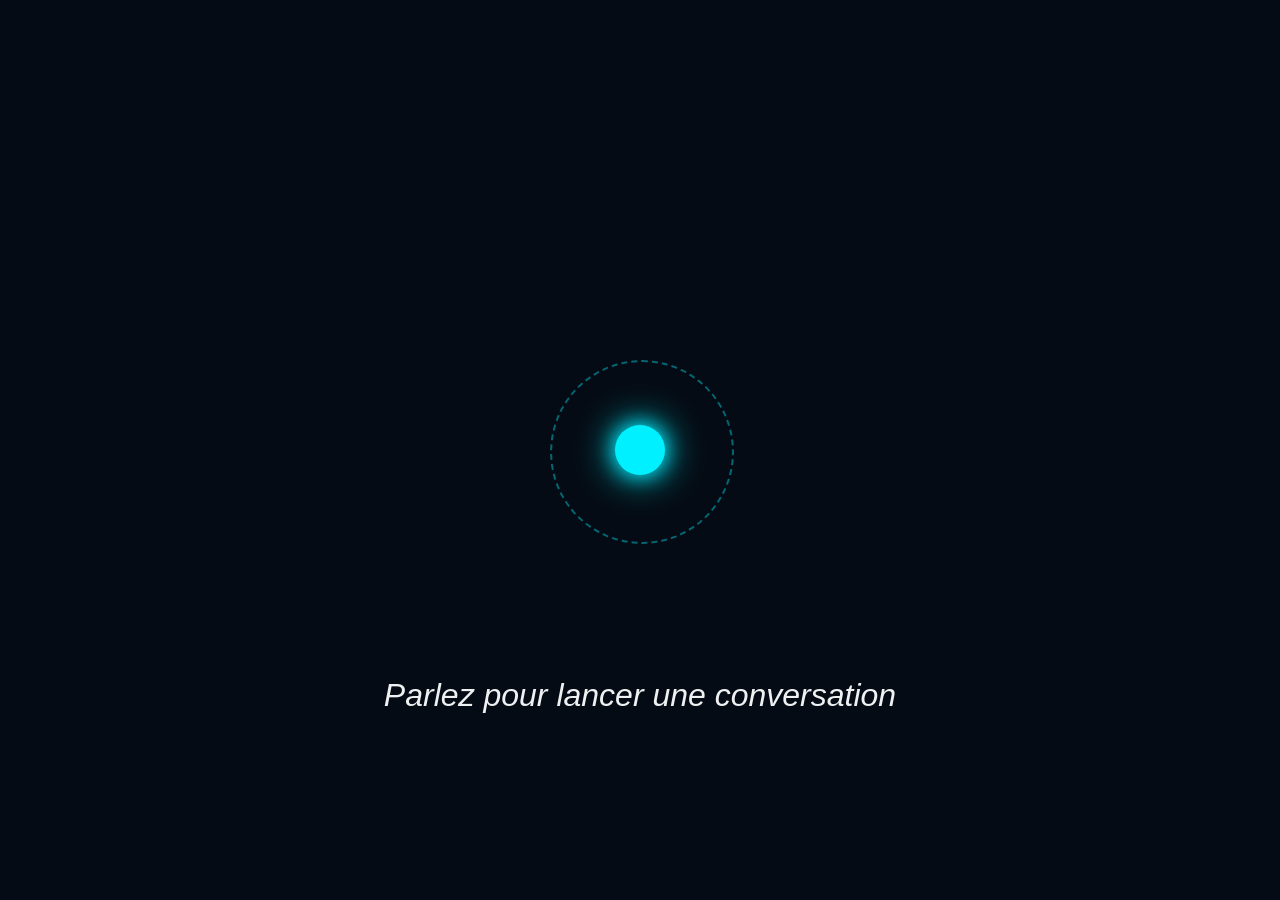
==== Frontend/index.html @ b407551c "first page" ====
<!DOCTYPE html>
<html lang="fr">
    <head>
        <metavers charset="UTF-8">
        <meta name="viewport" content="width=device-width, initial-scale=1.0">
        <title>AI Agentic Domotic</title>
        <link rel="stylesheet" href="style.css">
    </head>
    <body>
        <!-- Animation Jarvis like-->
        <div class="jarvis-animation">
            <div class="ring"></div>
            <div class="core"></div>
        </div>

        <div class="chat-container">
            <div id="status-text" class="prompt"> Parlez pour lancer une conversation </div>
        </div>
    </body>
</html>
---- Frontend/style.css ----
body {
    margin: 0;
    padding: 0;
    background-color: #050b14;
    color: #ffffff;
    font-family: 'Segoe UI', Tahoma, Geneva, Verdana, sans-serif;
    width: 100vw;
    height: 100vh;
    display: flex;
    flex-direction: column;
    justify-content: center;
    align-items: center;
    overflow: hidden;
}

.reactor-container {
    position: relative;
    width: 250px;
    height: 250px;
}

.core {
    position: absolute;
    top: 50%;
    left: 50%;
    width: 50px;
    height: 50px;
    background-color: #00f0ff;
    border-radius: 50%;
    box-shadow: 0 0 20px #00f0ff, 0 0 40px #00f0ff;
    transform: translate(-50%, -50%) scale(1);
    animation: pulse 2s infinite ease-in-out;
    z-index: 2;
}

/* L'anneau en pointillé */
.ring {
    position: absolute;
    top: 50%;
    left: 50%;
    width: 180px;
    height: 180px;
    margin-top: -90px;
    margin-left: -90px;
    border: 2px dashed rgba(0, 240, 255, 0.4);
    border-radius: 50%;
    animation: spin 10s linear infinite;
    z-index: 1;
    box-sizing: content-box;
}

.chat-container {
    margin-top: 500px; 
    width: 100%;
    text-align: center;
}

.prompt {
    font-size: 2em;
    color: #eef0f2;
    font-style: italic;
    margin-bottom: 10px;
}

/* Animations */
@keyframes pulse {
    0% { transform: translate(-50%, -50%) scale(0.9); box-shadow: 0 0 15px #00f0ff; }
    50% { transform: translate(-50%, -50%) scale(1.1); box-shadow: 0 0 30px #00f0ff, 0 0 50px #00f0ff; }
    100% { transform: translate(-50%, -50%) scale(0.9); box-shadow: 0 0 15px #00f0ff; }
}

@keyframes spin {
    0% { transform: rotate(0deg); }
    100% { transform: rotate(360deg); }
}
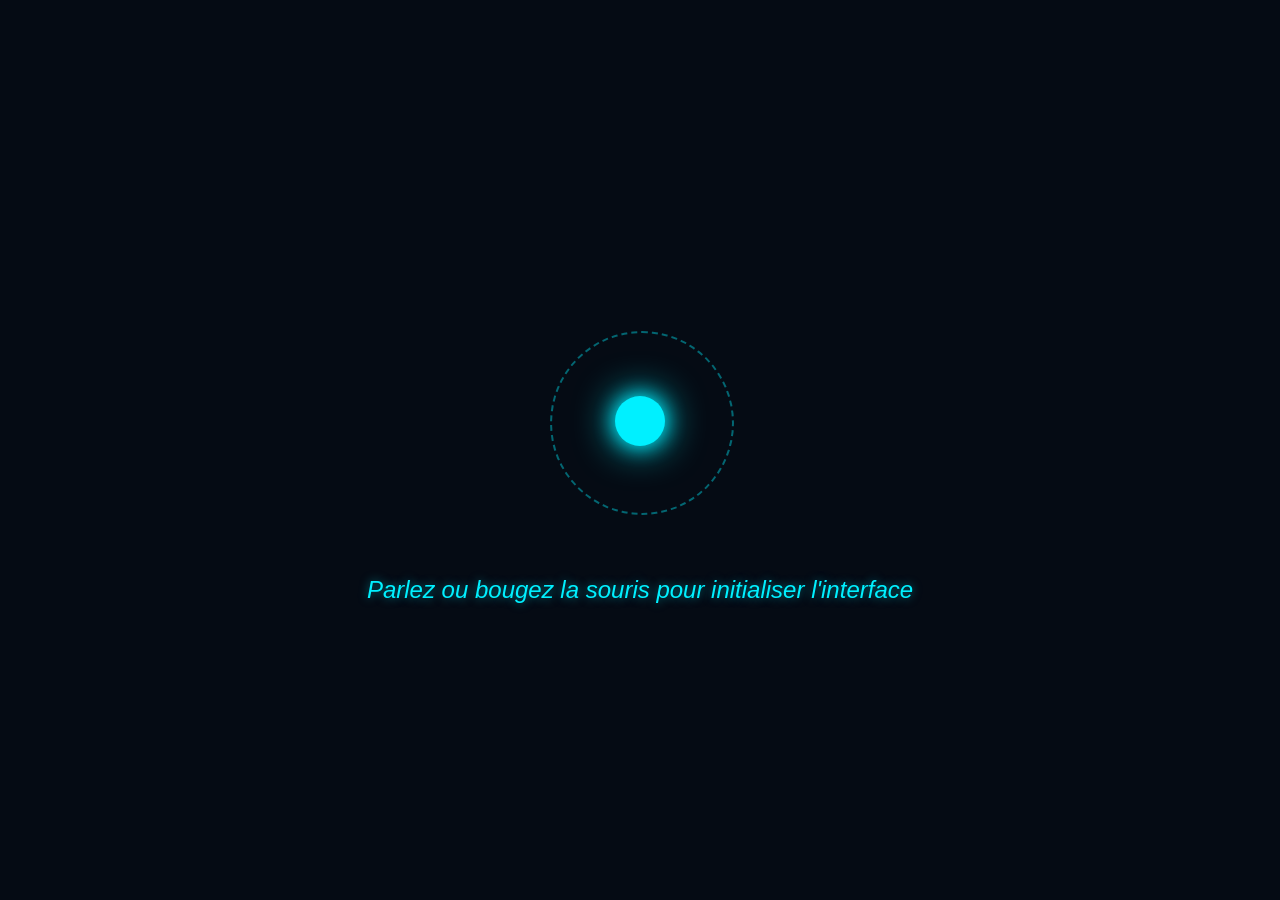
==== commit 96f19a85: "Better looking page" ====
--- a/Frontend/index.html
+++ b/Frontend/index.html
@@ -1,20 +1,459 @@
 <!DOCTYPE html>
 <html lang="fr">
-    <head>
-        <metavers charset="UTF-8">
-        <meta name="viewport" content="width=device-width, initial-scale=1.0">
-        <title>AI Agentic Domotic</title>
-        <link rel="stylesheet" href="style.css">
-    </head>
-    <body>
-        <!-- Animation Jarvis like-->
-        <div class="jarvis-animation">
+<head>
+    <meta charset="UTF-8">
+    <meta name="viewport" content="width=device-width, initial-scale=1.0">
+    <title>AI Agentic Domotic</title>
+    <link rel="icon" href="data:,">
+    <style>
+        body {
+            margin: 0;
+            padding: 0;
+            background-color: #050b14;
+            color: #ffffff;
+            font-family: 'Segoe UI', Tahoma, Geneva, Verdana, sans-serif;
+            width: 100vw;
+            height: 100vh;
+            display: flex;
+            flex-direction: column;
+            justify-content: center;
+            align-items: center;
+            overflow: hidden;
+        }
+
+        /* Personnalisation de la scrollbar pour tout le site */
+        * {
+            scrollbar-width: thin;
+            scrollbar-color: #00f0ff rgba(5, 11, 20, 0.7);
+        }
+        *::-webkit-scrollbar {
+            width: 8px;
+        }
+        *::-webkit-scrollbar-track {
+            background: rgba(5, 11, 20, 0.7);
+            border-radius: 4px;
+        }
+        *::-webkit-scrollbar-thumb {
+            background-color: #00f0ff;
+            border-radius: 4px;
+            border: 2px solid rgba(5, 11, 20, 0.7);
+        }
+
+        .view {
+            position: absolute;
+            top: 0; left: 0; width: 100vw; height: 100vh;
+            display: flex;
+            flex-direction: column;
+            align-items: center;
+            justify-content: center;
+            transition: opacity 0.8s ease-in-out, visibility 0.8s ease-in-out;
+            box-sizing: border-box;
+        }
+
+        /* PAGE 1 : Accueil Jarvis */
+        #landing-view {
+            opacity: 1;
+            visibility: visible;
+            z-index: 10;
+        }
+        #landing-view.hidden {
+            opacity: 0;
+            visibility: hidden;
+            pointer-events: none;
+        }
+
+        .reactor-container {
+            position: relative;
+            width: 250px;
+            height: 250px;
+            margin-bottom: 30px;
+        }
+
+        .core {
+            position: absolute;
+            top: 50%;
+            left: 50%;
+            width: 50px;
+            height: 50px;
+            background-color: #00f0ff;
+            border-radius: 50%;
+            box-shadow: 0 0 20px #00f0ff, 0 0 40px #00f0ff;
+            transform: translate(-50%, -50%) scale(1);
+            animation: pulse 2s infinite ease-in-out;
+            z-index: 2;
+        }
+
+        .ring {
+            position: absolute;
+            top: 50%;
+            left: 50%;
+            width: 180px;
+            height: 180px;
+            margin-top: -90px;
+            margin-left: -90px;
+            border: 2px dashed rgba(0, 240, 255, 0.4);
+            border-radius: 50%;
+            animation: spin 10s linear infinite;
+            z-index: 1;
+            box-sizing: content-box;
+        }
+
+        .prompt {
+            font-size: 1.5em;
+            color: #00f0ff;
+            text-shadow: 0 0 10px rgba(0, 240, 255, 0.5);
+            font-style: italic;
+            text-align: center;
+        }
+
+        /* PAGE 2 : Dashboard Plein Écran Absolu */
+        #dashboard-view {
+            opacity: 0;
+            visibility: hidden;
+            z-index: 5;
+            padding: 20px;
+            width: 100vw;
+            height: 100vh;
+            display: flex;
+            flex-direction: column;
+            justify-content: space-between;
+            box-sizing: border-box;
+        }
+        #dashboard-view.visible {
+            opacity: 1;
+            visibility: visible;
+            z-index: 15;
+        }
+
+        .dashboard-header {
+            display: flex;
+            align-items: center;
+            gap: 20px;
+            width: 100%;
+            border-bottom: 1px solid rgba(0, 240, 255, 0.2);
+            padding-bottom: 15px;
+        }
+
+        .mini-reactor {
+            position: relative;
+            width: 50px;
+            height: 50px;
+            flex-shrink: 0;
+        }
+        .mini-core {
+            position: absolute;
+            top: 50%; left: 50%;
+            width: 15px; height: 15px;
+            background-color: #00f0ff;
+            border-radius: 50%;
+            box-shadow: 0 0 10px #00f0ff;
+            transform: translate(-50%, -50%);
+            animation: pulse 2s infinite ease-in-out;
+        }
+        .mini-ring {
+            position: absolute;
+            top: 50%; left: 50%;
+            width: 40px; height: 40px;
+            margin-top: -20px; margin-left: -20px;
+            border: 1px dashed rgba(0, 240, 255, 0.5);
+            border-radius: 50%;
+            animation: spin 8s linear infinite;
+        }
+
+        h2 {
+            margin: 0;
+            font-size: 1.6rem;
+            color: #eef0f2;
+            letter-spacing: 1px;
+        }
+
+        #status-bar {
+            font-size: 0.9rem;
+            color: #00f0ff;
+            font-style: italic;
+            margin-top: 4px;
+        }
+
+        #chat-box {
+            border: 1px solid rgba(0, 240, 255, 0.3);
+            background: rgba(5, 11, 20, 0.7);
+            box-shadow: inset 0 0 15px rgba(0, 240, 255, 0.1);
+            flex-grow: 1;
+            width: 100%;
+            overflow-y: auto;
+            padding: 20px;
+            margin: 15px 0;
+            border-radius: 8px;
+            box-sizing: border-box;
+        }
+
+        .message {
+            margin-bottom: 15px;
+            line-height: 1.5;
+            font-size: 1.05rem;
+        }
+        .user { text-align: right; color: #00f0ff; }
+        .ai { text-align: left; color: #eef0f2; }
+
+        .input-container {
+            display: flex;
+            gap: 15px;
+            width: 100%;
+        }
+
+        input[type="text"] {
+            flex-grow: 1;
+            padding: 14px;
+            background: rgba(255, 255, 255, 0.05);
+            border: 1px solid rgba(0, 240, 255, 0.4);
+            border-radius: 6px;
+            color: #ffffff;
+            font-size: 1.05rem;
+        }
+        input[type="text"]:focus {
+            outline: none;
+            border-color: #00f0ff;
+            box-shadow: 0 0 8px rgba(0, 240, 255, 0.4);
+        }
+
+        button {
+            padding: 12px 25px;
+            cursor: pointer;
+            border-radius: 6px;
+            border: 1px solid rgba(0, 240, 255, 0.4);
+            background: rgba(0, 240, 255, 0.1);
+            color: #00f0ff;
+            font-weight: bold;
+            font-size: 1rem;
+            transition: all 0.3s ease;
+        }
+        button:hover {
+            background: rgba(0, 240, 255, 0.3);
+            box-shadow: 0 0 10px rgba(0, 240, 255, 0.4);
+        }
+
+        #continuousBtn.active {
+            background-color: rgba(255, 77, 77, 0.2);
+            color: #ff4d4d;
+            border-color: #ff4d4d;
+            box-shadow: 0 0 10px rgba(255, 77, 77, 0.4);
+        }
+
+        /* Animations */
+        @keyframes pulse {
+            0% { transform: translate(-50%, -50%) scale(0.9); box-shadow: 0 0 15px #00f0ff; }
+            50% { transform: translate(-50%, -50%) scale(1.1); box-shadow: 0 0 30px #00f0ff, 0 0 50px #00f0ff; }
+            100% { transform: translate(-50%, -50%) scale(0.9); box-shadow: 0 0 15px #00f0ff; }
+        }
+
+        @keyframes spin {
+            0% { transform: rotate(0deg); }
+            100% { transform: rotate(360deg); }
+        }
+    </style>
+</head>
+<body>
+
+    <!-- PAGE 1 : Accueil Jarvis -->
+    <div id="landing-view" class="view">
+        <div class="reactor-container">
             <div class="ring"></div>
             <div class="core"></div>
         </div>
-
-        <div class="chat-container">
-            <div id="status-text" class="prompt"> Parlez pour lancer une conversation </div>
+        <div class="prompt">Parlez ou bougez la souris pour initialiser l'interface</div>
+    </div>
+
+    <!-- PAGE 2 : Dashboard Plein Écran -->
+    <div id="dashboard-view" class="view">
+        <div class="dashboard-header">
+            <div class="mini-reactor">
+                <div class="mini-ring"></div>
+                <div class="mini-core"></div>
+            </div>
+            <div>
+                <h2>AI Agentic Domotic</h2>
+                <div id="status-bar">Système prêt - En attente</div>
+            </div>
         </div>
-    </body>
+        
+        <div id="chat-box"></div>
+        
+        <div class="input-container">
+            <input type="text" id="messageInput" placeholder="Entrez une commande ou activez l'écoute..." onkeypress="checkEnter(event)">
+            <button id="continuousBtn" onclick="toggleContinuousMode()">🎙️ Mode Continu</button>
+            <button onclick="sendMessage()">Envoyer</button>
+        </div>
+    </div>
+
+    <script>
+        const ws = new WebSocket("ws://localhost:9000/ws");
+        const landingView = document.getElementById("landing-view");
+        const dashboardView = document.getElementById("dashboard-view");
+        const chatBox = document.getElementById("chat-box");
+        const messageInput = document.getElementById("messageInput");
+        const continuousBtn = document.getElementById("continuousBtn");
+        const statusBar = document.getElementById("status-bar");
+
+        let isDashboardActive = false;
+        let isContinuousActive = false;
+        let manualStop = false;
+        let isAiSpeaking = false;
+        let restartTimeout = null;
+
+        function transitionToDashboard(initialText = "") {
+            if (isDashboardActive) return;
+            isDashboardActive = true;
+
+            landingView.classList.add("hidden");
+            dashboardView.classList.add("visible");
+
+            setTimeout(() => {
+                if (initialText) {
+                    messageInput.value = initialText;
+                    sendMessage();
+                }
+                if (!isContinuousActive) {
+                    toggleContinuousMode();
+                }
+            }, 600);
+        }
+
+        window.addEventListener('mousemove', () => {
+            transitionToDashboard();
+        }, { once: true });
+
+        const SpeechRecognition = window.SpeechRecognition || window.webkitSpeechRecognition;
+        let recognition = null;
+
+        if (SpeechRecognition) {
+            recognition = new SpeechRecognition();
+            recognition.lang = 'fr-FR';
+            recognition.interimResults = false;
+            recognition.maxAlternatives = 1;
+            recognition.continuous = false;
+
+            recognition.onstart = function() {
+                statusBar.textContent = "État : 🎤 Écoute en cours...";
+            };
+
+            recognition.onresult = function(event) {
+                if (isAiSpeaking) return;
+                const speechText = event.results[0][0].transcript.trim();
+                console.log("🗣️ Texte capté :", speechText);
+
+                if (!isDashboardActive) {
+                    transitionToDashboard(speechText);
+                } else {
+                    messageInput.value = speechText;
+                    sendMessage();
+                }
+            };
+
+            recognition.onerror = function(event) {
+                if (event.error === 'aborted' || event.error === 'no-speech') return;
+                statusBar.textContent = `État : Erreur micro (${event.error})`;
+            };
+
+            recognition.onend = function() {
+                if (isContinuousActive && !manualStop && !isAiSpeaking) {
+                    statusBar.textContent = "État : 🔄 Réinitialisation capteur...";
+                    clearTimeout(restartTimeout);
+                    restartTimeout = setTimeout(() => {
+                        if (isContinuousActive && !manualStop && !isAiSpeaking) {
+                            try {
+                                recognition.start();
+                            } catch (e) {}
+                        }
+                    }, 400);
+                } else if (!isContinuousActive) {
+                    statusBar.textContent = "État : En pause";
+                }
+            };
+
+            try {
+                recognition.start();
+                isContinuousActive = true;
+            } catch (e) {
+                console.log("Démarrage auto du micro en attente d'interaction.");
+            }
+        }
+
+        function toggleContinuousMode() {
+            if (!recognition) return;
+
+            isContinuousActive = !isContinuousActive;
+            if (isContinuousActive) {
+                manualStop = false;
+                continuousBtn.classList.add("active");
+                continuousBtn.textContent = "🛑 Couper l'écoute";
+                try { recognition.start(); } catch (e) {}
+            } else {
+                manualStop = true;
+                continuousBtn.classList.remove("active");
+                continuousBtn.textContent = "🎙️ Mode Continu";
+                statusBar.textContent = "État : Arrêté manuellement";
+                try { recognition.stop(); } catch(e) {}
+            }
+        }
+
+        ws.onopen = function() {
+            console.log("Connecté au WebSocket du backend.");
+        };
+
+        ws.onmessage = function(event) {
+            const data = JSON.parse(event.data);
+            
+            chatBox.innerHTML += `<div class="message user"><b>Moi :</b> ${data.user_message}</div>`;
+            chatBox.innerHTML += `<div class="message ai"><b>IA :</b> ${data.ai_message}</div>`;
+            chatBox.scrollTop = chatBox.scrollHeight;
+
+            speakText(data.ai_message);
+        };
+
+        function speakText(text) {
+            if ('speechSynthesis' in window) {
+                window.speechSynthesis.cancel();
+                
+                const utterance = new SpeechSynthesisUtterance(text);
+                utterance.lang = 'fr-FR';
+                utterance.rate = 1.0;
+                
+                utterance.onstart = function() {
+                    isAiSpeaking = true;
+                    statusBar.textContent = "État : 🤖 Synthèse vocale active...";
+                    if (recognition) {
+                        try { recognition.stop(); } catch(e) {}
+                    }
+                };
+
+                utterance.onend = function() {
+                    isAiSpeaking = false;
+                    if (isContinuousActive && !manualStop && recognition) {
+                        setTimeout(() => {
+                            try { recognition.start(); } catch(e) {}
+                        }, 500);
+                    } else {
+                        statusBar.textContent = "État : En pause";
+                    }
+                };
+
+                window.speechSynthesis.speak(utterance);
+            }
+        }
+
+        function sendMessage() {
+            const text = messageInput.value.trim();
+            if (text) {
+                ws.send(text);
+                messageInput.value = "";
+            }
+        }
+
+        function checkEnter(event) {
+            if (event.key === "Enter") {
+                sendMessage();
+            }
+        }
+    </script>
+</body>
 </html>
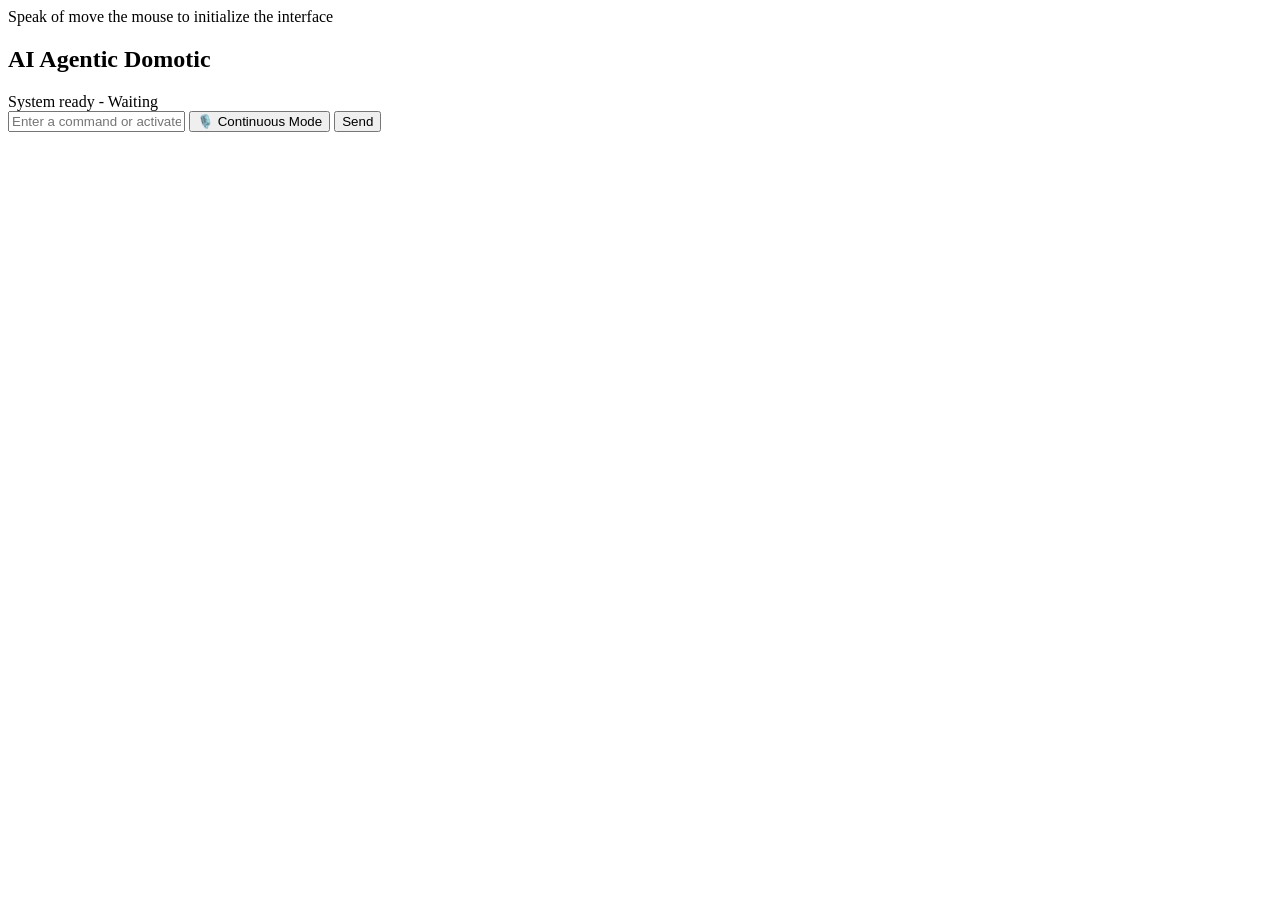
==== commit c2ef4a08: "create html, js and css files" ====
--- a/Frontend/index.html
+++ b/Frontend/index.html
@@ -5,265 +5,19 @@
     <meta name="viewport" content="width=device-width, initial-scale=1.0">
     <title>AI Agentic Domotic</title>
     <link rel="icon" href="data:,">
-    <style>
-        body {
-            margin: 0;
-            padding: 0;
-            background-color: #050b14;
-            color: #ffffff;
-            font-family: 'Segoe UI', Tahoma, Geneva, Verdana, sans-serif;
-            width: 100vw;
-            height: 100vh;
-            display: flex;
-            flex-direction: column;
-            justify-content: center;
-            align-items: center;
-            overflow: hidden;
-        }
-
-        /* Personnalisation de la scrollbar pour tout le site */
-        * {
-            scrollbar-width: thin;
-            scrollbar-color: #00f0ff rgba(5, 11, 20, 0.7);
-        }
-        *::-webkit-scrollbar {
-            width: 8px;
-        }
-        *::-webkit-scrollbar-track {
-            background: rgba(5, 11, 20, 0.7);
-            border-radius: 4px;
-        }
-        *::-webkit-scrollbar-thumb {
-            background-color: #00f0ff;
-            border-radius: 4px;
-            border: 2px solid rgba(5, 11, 20, 0.7);
-        }
-
-        .view {
-            position: absolute;
-            top: 0; left: 0; width: 100vw; height: 100vh;
-            display: flex;
-            flex-direction: column;
-            align-items: center;
-            justify-content: center;
-            transition: opacity 0.8s ease-in-out, visibility 0.8s ease-in-out;
-            box-sizing: border-box;
-        }
-
-        /* PAGE 1 : Accueil Jarvis */
-        #landing-view {
-            opacity: 1;
-            visibility: visible;
-            z-index: 10;
-        }
-        #landing-view.hidden {
-            opacity: 0;
-            visibility: hidden;
-            pointer-events: none;
-        }
-
-        .reactor-container {
-            position: relative;
-            width: 250px;
-            height: 250px;
-            margin-bottom: 30px;
-        }
-
-        .core {
-            position: absolute;
-            top: 50%;
-            left: 50%;
-            width: 50px;
-            height: 50px;
-            background-color: #00f0ff;
-            border-radius: 50%;
-            box-shadow: 0 0 20px #00f0ff, 0 0 40px #00f0ff;
-            transform: translate(-50%, -50%) scale(1);
-            animation: pulse 2s infinite ease-in-out;
-            z-index: 2;
-        }
-
-        .ring {
-            position: absolute;
-            top: 50%;
-            left: 50%;
-            width: 180px;
-            height: 180px;
-            margin-top: -90px;
-            margin-left: -90px;
-            border: 2px dashed rgba(0, 240, 255, 0.4);
-            border-radius: 50%;
-            animation: spin 10s linear infinite;
-            z-index: 1;
-            box-sizing: content-box;
-        }
-
-        .prompt {
-            font-size: 1.5em;
-            color: #00f0ff;
-            text-shadow: 0 0 10px rgba(0, 240, 255, 0.5);
-            font-style: italic;
-            text-align: center;
-        }
-
-        /* PAGE 2 : Dashboard Plein Écran Absolu */
-        #dashboard-view {
-            opacity: 0;
-            visibility: hidden;
-            z-index: 5;
-            padding: 20px;
-            width: 100vw;
-            height: 100vh;
-            display: flex;
-            flex-direction: column;
-            justify-content: space-between;
-            box-sizing: border-box;
-        }
-        #dashboard-view.visible {
-            opacity: 1;
-            visibility: visible;
-            z-index: 15;
-        }
-
-        .dashboard-header {
-            display: flex;
-            align-items: center;
-            gap: 20px;
-            width: 100%;
-            border-bottom: 1px solid rgba(0, 240, 255, 0.2);
-            padding-bottom: 15px;
-        }
-
-        .mini-reactor {
-            position: relative;
-            width: 50px;
-            height: 50px;
-            flex-shrink: 0;
-        }
-        .mini-core {
-            position: absolute;
-            top: 50%; left: 50%;
-            width: 15px; height: 15px;
-            background-color: #00f0ff;
-            border-radius: 50%;
-            box-shadow: 0 0 10px #00f0ff;
-            transform: translate(-50%, -50%);
-            animation: pulse 2s infinite ease-in-out;
-        }
-        .mini-ring {
-            position: absolute;
-            top: 50%; left: 50%;
-            width: 40px; height: 40px;
-            margin-top: -20px; margin-left: -20px;
-            border: 1px dashed rgba(0, 240, 255, 0.5);
-            border-radius: 50%;
-            animation: spin 8s linear infinite;
-        }
-
-        h2 {
-            margin: 0;
-            font-size: 1.6rem;
-            color: #eef0f2;
-            letter-spacing: 1px;
-        }
-
-        #status-bar {
-            font-size: 0.9rem;
-            color: #00f0ff;
-            font-style: italic;
-            margin-top: 4px;
-        }
-
-        #chat-box {
-            border: 1px solid rgba(0, 240, 255, 0.3);
-            background: rgba(5, 11, 20, 0.7);
-            box-shadow: inset 0 0 15px rgba(0, 240, 255, 0.1);
-            flex-grow: 1;
-            width: 100%;
-            overflow-y: auto;
-            padding: 20px;
-            margin: 15px 0;
-            border-radius: 8px;
-            box-sizing: border-box;
-        }
-
-        .message {
-            margin-bottom: 15px;
-            line-height: 1.5;
-            font-size: 1.05rem;
-        }
-        .user { text-align: right; color: #00f0ff; }
-        .ai { text-align: left; color: #eef0f2; }
-
-        .input-container {
-            display: flex;
-            gap: 15px;
-            width: 100%;
-        }
-
-        input[type="text"] {
-            flex-grow: 1;
-            padding: 14px;
-            background: rgba(255, 255, 255, 0.05);
-            border: 1px solid rgba(0, 240, 255, 0.4);
-            border-radius: 6px;
-            color: #ffffff;
-            font-size: 1.05rem;
-        }
-        input[type="text"]:focus {
-            outline: none;
-            border-color: #00f0ff;
-            box-shadow: 0 0 8px rgba(0, 240, 255, 0.4);
-        }
-
-        button {
-            padding: 12px 25px;
-            cursor: pointer;
-            border-radius: 6px;
-            border: 1px solid rgba(0, 240, 255, 0.4);
-            background: rgba(0, 240, 255, 0.1);
-            color: #00f0ff;
-            font-weight: bold;
-            font-size: 1rem;
-            transition: all 0.3s ease;
-        }
-        button:hover {
-            background: rgba(0, 240, 255, 0.3);
-            box-shadow: 0 0 10px rgba(0, 240, 255, 0.4);
-        }
-
-        #continuousBtn.active {
-            background-color: rgba(255, 77, 77, 0.2);
-            color: #ff4d4d;
-            border-color: #ff4d4d;
-            box-shadow: 0 0 10px rgba(255, 77, 77, 0.4);
-        }
-
-        /* Animations */
-        @keyframes pulse {
-            0% { transform: translate(-50%, -50%) scale(0.9); box-shadow: 0 0 15px #00f0ff; }
-            50% { transform: translate(-50%, -50%) scale(1.1); box-shadow: 0 0 30px #00f0ff, 0 0 50px #00f0ff; }
-            100% { transform: translate(-50%, -50%) scale(0.9); box-shadow: 0 0 15px #00f0ff; }
-        }
-
-        @keyframes spin {
-            0% { transform: rotate(0deg); }
-            100% { transform: rotate(360deg); }
-        }
-    </style>
+    <link rel="stylesheet" href="/static/style.css">
 </head>
 <body>
-
-    <!-- PAGE 1 : Accueil Jarvis -->
+    <!-- First Page: -->
     <div id="landing-view" class="view">
         <div class="reactor-container">
             <div class="ring"></div>
             <div class="core"></div>
         </div>
-        <div class="prompt">Parlez ou bougez la souris pour initialiser l'interface</div>
+        <div class="prompt">Speak of move the mouse to initialize the interface</div>
     </div>
 
-    <!-- PAGE 2 : Dashboard Plein Écran -->
+    <!-- PAGE 2 : -->
     <div id="dashboard-view" class="view">
         <div class="dashboard-header">
             <div class="mini-reactor">
@@ -272,188 +26,18 @@
             </div>
             <div>
                 <h2>AI Agentic Domotic</h2>
-                <div id="status-bar">Système prêt - En attente</div>
+                <div id="status-bar">System ready - Waiting</div>
             </div>
         </div>
         
         <div id="chat-box"></div>
         
         <div class="input-container">
-            <input type="text" id="messageInput" placeholder="Entrez une commande ou activez l'écoute..." onkeypress="checkEnter(event)">
-            <button id="continuousBtn" onclick="toggleContinuousMode()">🎙️ Mode Continu</button>
-            <button onclick="sendMessage()">Envoyer</button>
+            <input type="text" id="messageInput" placeholder="Enter a command or activate listening..." onkeypress="checkEnter(event)">
+            <button id="continuousBtn" onclick="toggleContinuousMode()">🎙️ Continuous Mode</button>
+            <button onclick="sendMessage()">Send</button>
         </div>
     </div>
-
-    <script>
-        const ws = new WebSocket("ws://localhost:9000/ws");
-        const landingView = document.getElementById("landing-view");
-        const dashboardView = document.getElementById("dashboard-view");
-        const chatBox = document.getElementById("chat-box");
-        const messageInput = document.getElementById("messageInput");
-        const continuousBtn = document.getElementById("continuousBtn");
-        const statusBar = document.getElementById("status-bar");
-
-        let isDashboardActive = false;
-        let isContinuousActive = false;
-        let manualStop = false;
-        let isAiSpeaking = false;
-        let restartTimeout = null;
-
-        function transitionToDashboard(initialText = "") {
-            if (isDashboardActive) return;
-            isDashboardActive = true;
-
-            landingView.classList.add("hidden");
-            dashboardView.classList.add("visible");
-
-            setTimeout(() => {
-                if (initialText) {
-                    messageInput.value = initialText;
-                    sendMessage();
-                }
-                if (!isContinuousActive) {
-                    toggleContinuousMode();
-                }
-            }, 600);
-        }
-
-        window.addEventListener('mousemove', () => {
-            transitionToDashboard();
-        }, { once: true });
-
-        const SpeechRecognition = window.SpeechRecognition || window.webkitSpeechRecognition;
-        let recognition = null;
-
-        if (SpeechRecognition) {
-            recognition = new SpeechRecognition();
-            recognition.lang = 'fr-FR';
-            recognition.interimResults = false;
-            recognition.maxAlternatives = 1;
-            recognition.continuous = false;
-
-            recognition.onstart = function() {
-                statusBar.textContent = "État : 🎤 Écoute en cours...";
-            };
-
-            recognition.onresult = function(event) {
-                if (isAiSpeaking) return;
-                const speechText = event.results[0][0].transcript.trim();
-                console.log("🗣️ Texte capté :", speechText);
-
-                if (!isDashboardActive) {
-                    transitionToDashboard(speechText);
-                } else {
-                    messageInput.value = speechText;
-                    sendMessage();
-                }
-            };
-
-            recognition.onerror = function(event) {
-                if (event.error === 'aborted' || event.error === 'no-speech') return;
-                statusBar.textContent = `État : Erreur micro (${event.error})`;
-            };
-
-            recognition.onend = function() {
-                if (isContinuousActive && !manualStop && !isAiSpeaking) {
-                    statusBar.textContent = "État : 🔄 Réinitialisation capteur...";
-                    clearTimeout(restartTimeout);
-                    restartTimeout = setTimeout(() => {
-                        if (isContinuousActive && !manualStop && !isAiSpeaking) {
-                            try {
-                                recognition.start();
-                            } catch (e) {}
-                        }
-                    }, 400);
-                } else if (!isContinuousActive) {
-                    statusBar.textContent = "État : En pause";
-                }
-            };
-
-            try {
-                recognition.start();
-                isContinuousActive = true;
-            } catch (e) {
-                console.log("Démarrage auto du micro en attente d'interaction.");
-            }
-        }
-
-        function toggleContinuousMode() {
-            if (!recognition) return;
-
-            isContinuousActive = !isContinuousActive;
-            if (isContinuousActive) {
-                manualStop = false;
-                continuousBtn.classList.add("active");
-                continuousBtn.textContent = "🛑 Couper l'écoute";
-                try { recognition.start(); } catch (e) {}
-            } else {
-                manualStop = true;
-                continuousBtn.classList.remove("active");
-                continuousBtn.textContent = "🎙️ Mode Continu";
-                statusBar.textContent = "État : Arrêté manuellement";
-                try { recognition.stop(); } catch(e) {}
-            }
-        }
-
-        ws.onopen = function() {
-            console.log("Connecté au WebSocket du backend.");
-        };
-
-        ws.onmessage = function(event) {
-            const data = JSON.parse(event.data);
-            
-            chatBox.innerHTML += `<div class="message user"><b>Moi :</b> ${data.user_message}</div>`;
-            chatBox.innerHTML += `<div class="message ai"><b>IA :</b> ${data.ai_message}</div>`;
-            chatBox.scrollTop = chatBox.scrollHeight;
-
-            speakText(data.ai_message);
-        };
-
-        function speakText(text) {
-            if ('speechSynthesis' in window) {
-                window.speechSynthesis.cancel();
-                
-                const utterance = new SpeechSynthesisUtterance(text);
-                utterance.lang = 'fr-FR';
-                utterance.rate = 1.0;
-                
-                utterance.onstart = function() {
-                    isAiSpeaking = true;
-                    statusBar.textContent = "État : 🤖 Synthèse vocale active...";
-                    if (recognition) {
-                        try { recognition.stop(); } catch(e) {}
-                    }
-                };
-
-                utterance.onend = function() {
-                    isAiSpeaking = false;
-                    if (isContinuousActive && !manualStop && recognition) {
-                        setTimeout(() => {
-                            try { recognition.start(); } catch(e) {}
-                        }, 500);
-                    } else {
-                        statusBar.textContent = "État : En pause";
-                    }
-                };
-
-                window.speechSynthesis.speak(utterance);
-            }
-        }
-
-        function sendMessage() {
-            const text = messageInput.value.trim();
-            if (text) {
-                ws.send(text);
-                messageInput.value = "";
-            }
-        }
-
-        function checkEnter(event) {
-            if (event.key === "Enter") {
-                sendMessage();
-            }
-        }
-    </script>
+    <script src="/static/script.js"></script>
 </body>
 </html>
